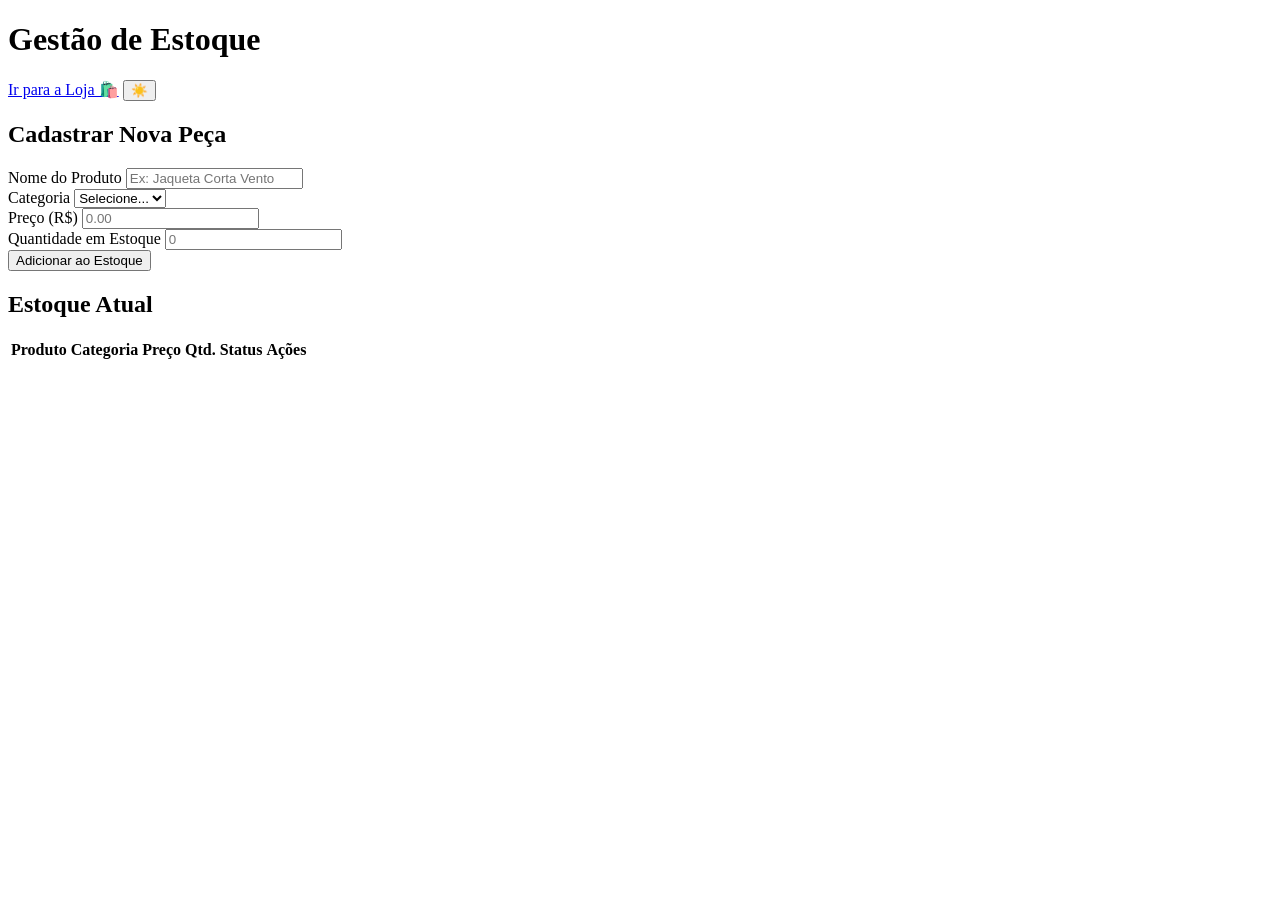
==== estoque.html @ 9c021c7c "Create estoque.html" ====
<!DOCTYPE html>
<html lang="pt-br">
<head>
    <meta charset="UTF-8">
    <meta name="viewport" content="width=device-width, initial-scale=1.0">
    <title>Fashion Store - Controle de Estoque</title>
    <link href="https://fonts.googleapis.com/css2?family=Montserrat:wght@300;400;600;700&display=swap" rel="stylesheet">
    <link rel="stylesheet" href="estoque.css">
</head>
<body>

<header>
    <h1>Gestão de Estoque</h1>
    <div class="header-actions">
        <a href="index.html" class="nav-link" title="Voltar para a Loja">Ir para a Loja 🛍️</a>
        <button id="themeToggle" title="Mudar Tema">☀️</button>
    </div>
</header>

<main class="dashboard-container">
    <section class="add-product-section">
        <h2>Cadastrar Nova Peça</h2>
        <form id="stockForm">
            <div class="form-row">
                <div class="form-group">
                    <label for="prodName">Nome do Produto</label>
                    <input type="text" id="prodName" placeholder="Ex: Jaqueta Corta Vento" required>
                </div>
                <div class="form-group">
                    <label for="prodCategory">Categoria</label>
                    <select id="prodCategory" required>
                        <option value="">Selecione...</option>
                        <option value="Shorts">Shorts</option>
                        <option value="Calças">Calças</option>
                        <option value="Camisetas">Camisetas</option>
                        <option value="Acessórios">Acessórios</option>
                        <option value="Tênis">Tênis</option>
                    </select>
                </div>
            </div>
            
            <div class="form-row">
                <div class="form-group">
                    <label for="prodPrice">Preço (R$)</label>
                    <input type="number" id="prodPrice" step="0.01" placeholder="0.00" required>
                </div>
                <div class="form-group">
                    <label for="prodQtd">Quantidade em Estoque</label>
                    <input type="number" id="prodQtd" placeholder="0" required>
                </div>
            </div>
            
            <button type="submit" class="primary-btn">Adicionar ao Estoque</button>
        </form>
    </section>

    <section class="inventory-section">
        <h2>Estoque Atual</h2>
        <div class="table-container">
            <table id="inventoryTable">
                <thead>
                    <tr>
                        <th>Produto</th>
                        <th>Categoria</th>
                        <th>Preço</th>
                        <th>Qtd.</th>
                        <th>Status</th>
                        <th>Ações</th>
                    </tr>
                </thead>
                <tbody id="inventoryBody">
                    </tbody>
            </table>
        </div>
    </section>
</main>

<script src="estoque.js"></script>
</body>
</html>
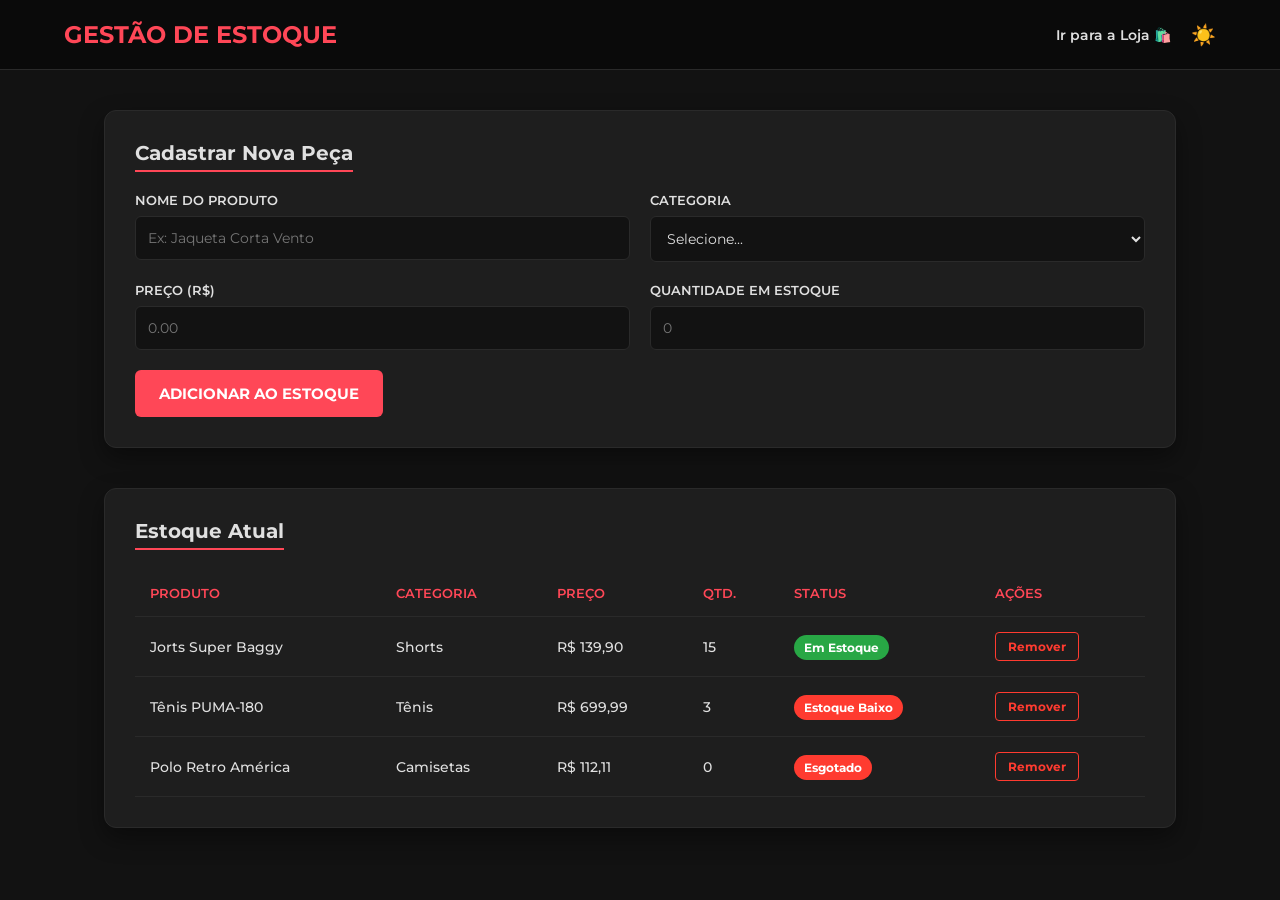
==== commit 4f2c06c4: "." ====
--- a/estoque.html
+++ b/estoque.html
@@ -5,7 +5,83 @@
     <meta name="viewport" content="width=device-width, initial-scale=1.0">
     <title>Fashion Store - Controle de Estoque</title>
     <link href="https://fonts.googleapis.com/css2?family=Montserrat:wght@300;400;600;700&display=swap" rel="stylesheet">
-    <link rel="stylesheet" href="estoque.css">
+    
+    <style>
+        :root {
+            --bg-color: #121212;
+            --text-color: #e0e0e0;
+            --header-bg: #0a0a0a;
+            --element-bg: #1e1e1e;
+            --border-color: #2a2a2a;
+            --accent-color: #ff4757;
+            --accent-hover: #ff6b81;
+            --shadow-color: rgba(0, 0, 0, 0.4);
+            --danger-color: #ff3b30;
+            --success-color: #28a745;
+        }
+
+        body.light-mode {
+            --bg-color: #f8f9fa;
+            --text-color: #212529;
+            --header-bg: #ffffff;
+            --element-bg: #ffffff;
+            --border-color: #e9ecef;
+            --shadow-color: rgba(0, 0, 0, 0.08);
+        }
+
+        * { margin: 0; padding: 0; box-sizing: border-box; font-family: 'Montserrat', sans-serif; }
+
+        body { 
+            background-color: var(--bg-color); 
+            color: var(--text-color); 
+            transition: background-color 0.3s, color 0.3s;
+        }
+
+        header {
+            background-color: var(--header-bg);
+            position: sticky; top: 0; z-index: 1000;
+            display: flex; justify-content: space-between; align-items: center;
+            padding: 20px 5%; border-bottom: 1px solid var(--border-color);
+        }
+        header h1 { font-size: 24px; font-weight: 700; color: var(--accent-color); text-transform: uppercase; }
+        .header-actions { display: flex; align-items: center; gap: 20px; }
+        .nav-link { color: var(--text-color); text-decoration: none; font-weight: 600; font-size: 14px; transition: 0.3s; }
+        .nav-link:hover { color: var(--accent-color); }
+        #themeToggle { background: none; border: none; font-size: 20px; cursor: pointer; color: var(--text-color); transition: 0.2s; }
+        #themeToggle:hover { transform: scale(1.1); }
+
+        .dashboard-container { padding: 40px 5%; max-width: 1200px; margin: 0 auto; display: flex; flex-direction: column; gap: 40px; }
+        h2 { font-size: 20px; margin-bottom: 20px; border-bottom: 2px solid var(--accent-color); display: inline-block; padding-bottom: 5px; }
+
+        .add-product-section, .inventory-section { background: var(--element-bg); padding: 30px; border-radius: 12px; border: 1px solid var(--border-color); box-shadow: 0 10px 25px var(--shadow-color); }
+        .form-row { display: flex; gap: 20px; margin-bottom: 20px; flex-wrap: wrap; }
+        .form-group { flex: 1; min-width: 250px; }
+        .form-group label { display: block; margin-bottom: 8px; font-size: 13px; font-weight: 600; text-transform: uppercase; }
+        .form-group input, .form-group select {
+            width: 100%; padding: 12px; border-radius: 6px; border: 1px solid var(--border-color);
+            background: var(--bg-color); color: var(--text-color); outline: none; font-size: 14px; transition: 0.3s;
+        }
+        .form-group input:focus, .form-group select:focus { border-color: var(--accent-color); }
+        .primary-btn {
+            background: var(--accent-color); color: white; border: none; padding: 14px 24px;
+            border-radius: 6px; font-weight: 700; font-size: 15px; cursor: pointer; transition: 0.3s; text-transform: uppercase;
+        }
+        .primary-btn:hover { background: var(--accent-hover); transform: translateY(-2px); }
+
+        .table-container { overflow-x: auto; }
+        table { width: 100%; border-collapse: collapse; text-align: left; }
+        th, td { padding: 15px; border-bottom: 1px solid var(--border-color); }
+        th { font-weight: 600; text-transform: uppercase; font-size: 13px; color: var(--accent-color); }
+        td { font-size: 14px; font-weight: 500; }
+        tr:hover { background-color: var(--bg-color); }
+
+        .status-badge { padding: 5px 10px; border-radius: 20px; font-size: 12px; font-weight: bold; color: white; }
+        .status-ok { background: var(--success-color); }
+        .status-low { background: var(--danger-color); }
+
+        .delete-btn { background: transparent; border: 1px solid var(--danger-color); color: var(--danger-color); padding: 6px 12px; border-radius: 4px; cursor: pointer; font-size: 12px; font-weight: bold; transition: 0.3s; }
+        .delete-btn:hover { background: var(--danger-color); color: white; }
+    </style>
 </head>
 <body>
 
@@ -75,6 +151,73 @@
     </section>
 </main>
 
-<script src="estoque.js"></script>
+<script>
+    const themeToggle = document.getElementById('themeToggle');
+    themeToggle.onclick = () => {
+        document.body.classList.toggle('light-mode');
+        themeToggle.innerText = document.body.classList.contains('light-mode') ? '🌙' : '☀️';
+    };
+
+    let inventario = [
+        { id: 1, nome: "Jorts Super Baggy", categoria: "Shorts", preco: 139.90, qtd: 15 },
+        { id: 2, nome: "Tênis PUMA-180", categoria: "Tênis", preco: 699.99, qtd: 3 },
+        { id: 3, nome: "Polo Retro América", categoria: "Camisetas", preco: 112.11, qtd: 0 }
+    ];
+
+    const form = document.getElementById('stockForm');
+    const tableBody = document.getElementById('inventoryBody');
+
+    function renderizarTabela() {
+        tableBody.innerHTML = ''; 
+
+        inventario.forEach((item) => {
+            let statusClass = item.qtd > 5 ? 'status-ok' : 'status-low';
+            let statusText = item.qtd > 5 ? 'Em Estoque' : (item.qtd === 0 ? 'Esgotado' : 'Estoque Baixo');
+
+            const tr = document.createElement('tr');
+            tr.innerHTML = `
+                <td>${item.nome}</td>
+                <td>${item.categoria}</td>
+                <td>R$ ${item.preco.toFixed(2).replace('.', ',')}</td>
+                <td>${item.qtd}</td>
+                <td><span class="status-badge ${statusClass}">${statusText}</span></td>
+                <td>
+                    <button class="delete-btn" onclick="removerItem(${item.id})">Remover</button>
+                </td>
+            `;
+            tableBody.appendChild(tr);
+        });
+    }
+
+    form.addEventListener('submit', (e) => {
+        e.preventDefault();
+
+        const nome = document.getElementById('prodName').value;
+        const categoria = document.getElementById('prodCategory').value;
+        const preco = parseFloat(document.getElementById('prodPrice').value);
+        const qtd = parseInt(document.getElementById('prodQtd').value);
+
+        const novoItem = {
+            id: Date.now(), 
+            nome: nome,
+            categoria: categoria,
+            preco: preco,
+            qtd: qtd
+        };
+
+        inventario.push(novoItem);
+        renderizarTabela();
+        form.reset(); 
+    });
+
+    window.removerItem = (id) => {
+        if(confirm("Tem certeza que deseja remover este item do estoque?")) {
+            inventario = inventario.filter(item => item.id !== id);
+            renderizarTabela();
+        }
+    };
+
+    renderizarTabela();
+</script>
 </body>
-</html>
+</html>
